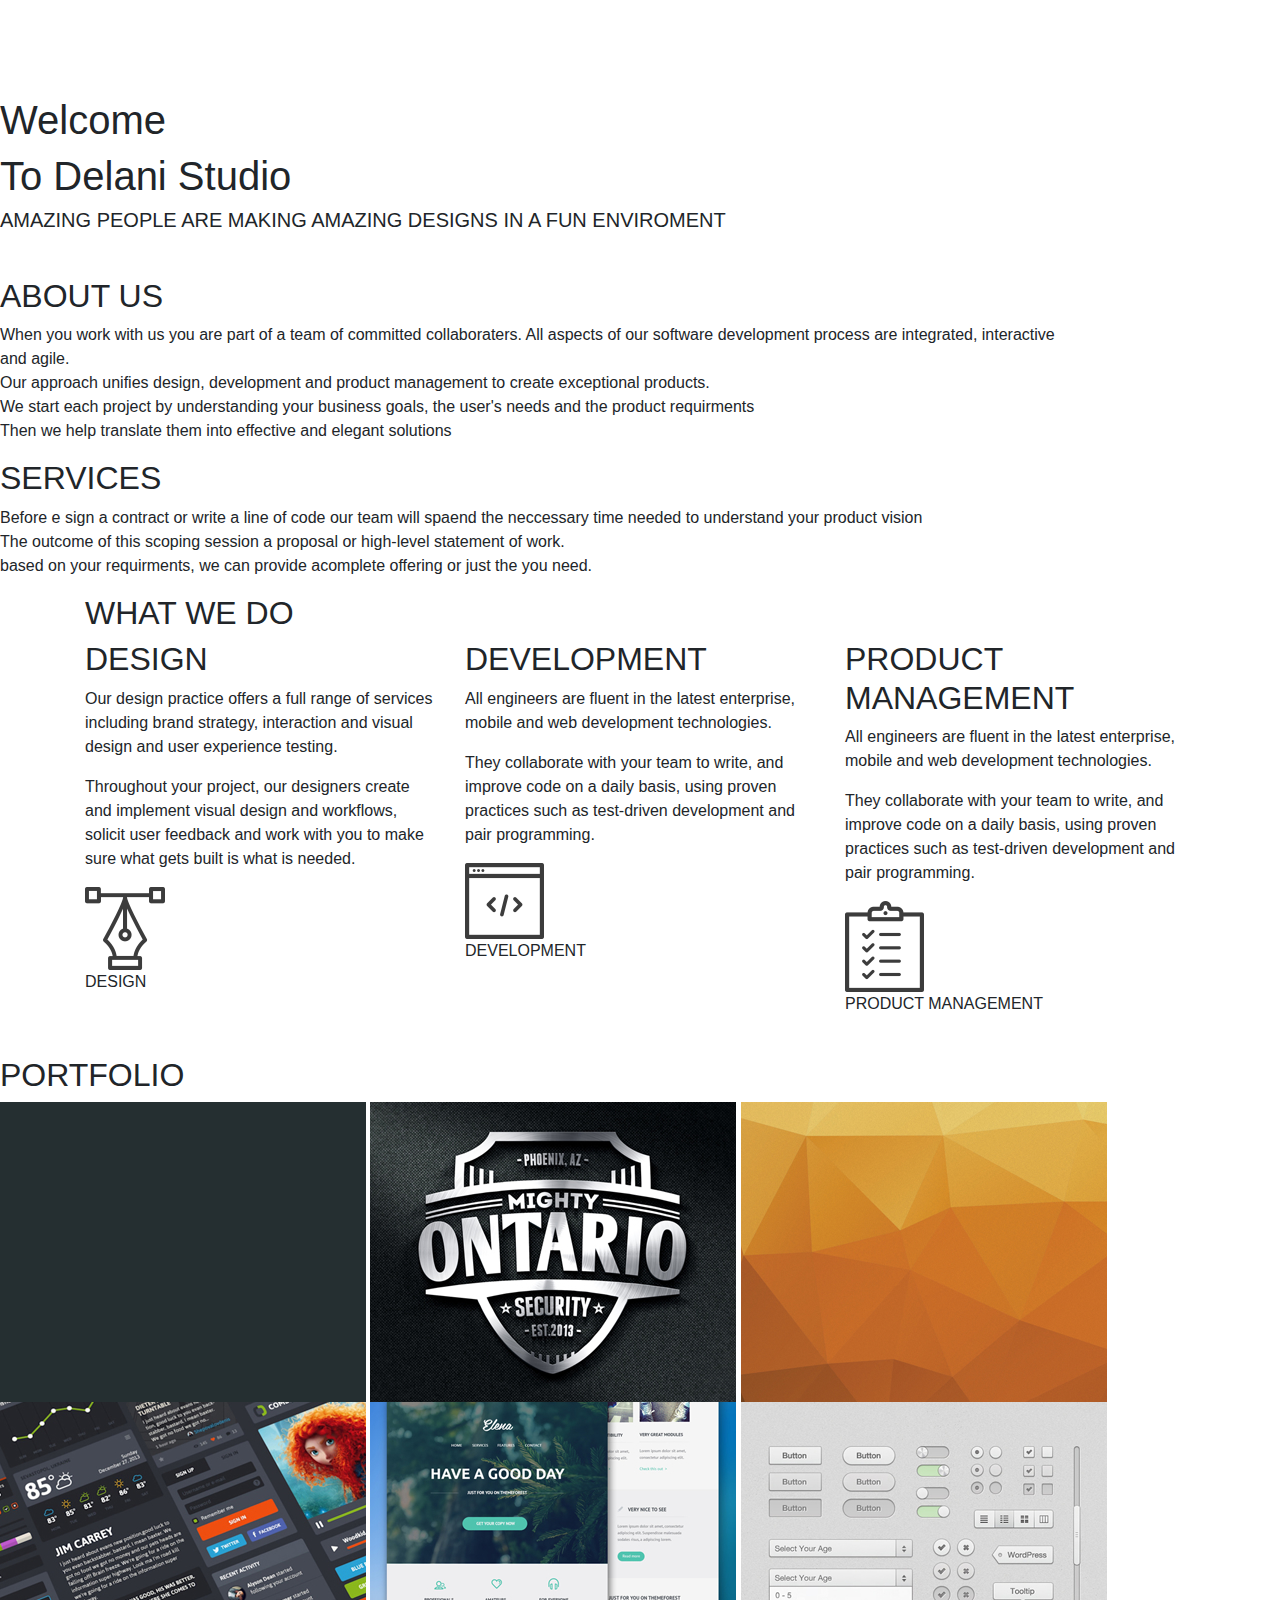
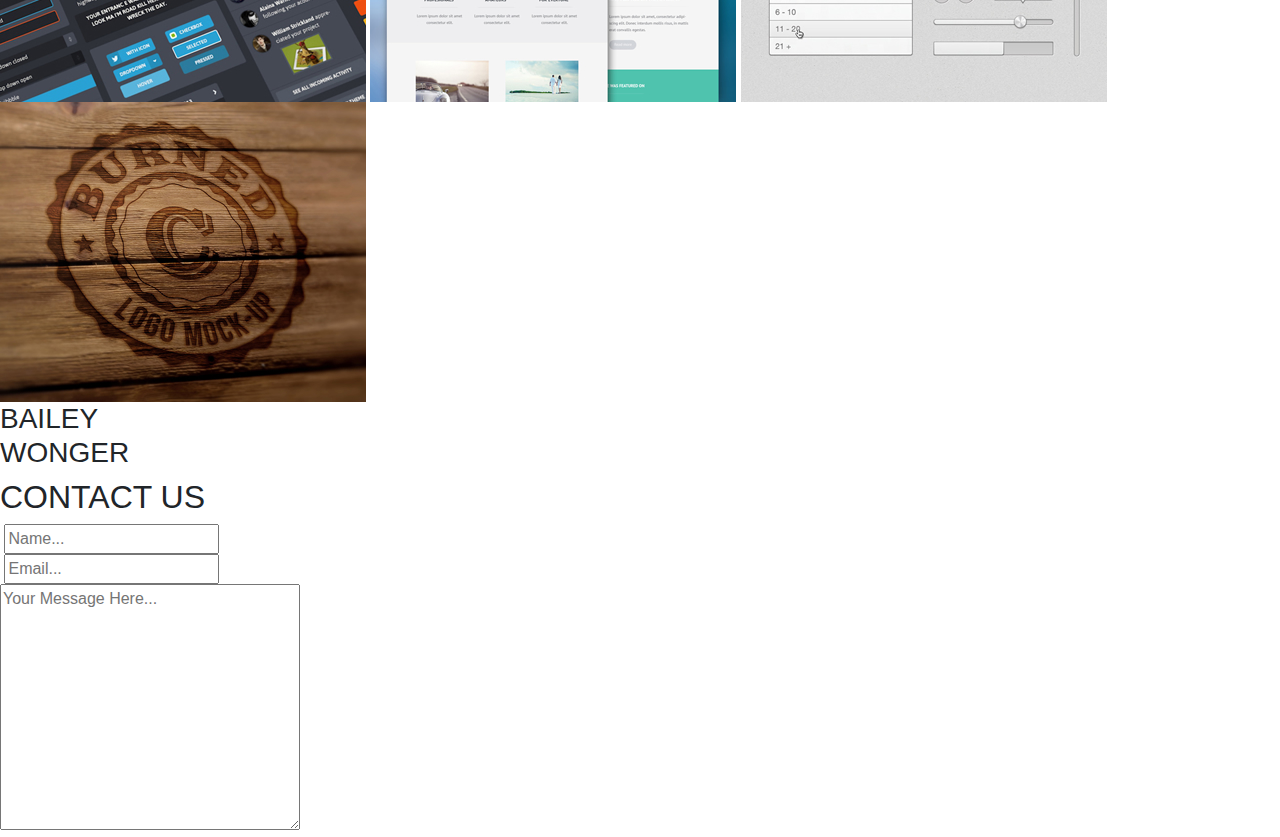
==== index.html @ fa034559 "add all files in the world" ====
<!DOCTYPE html>
<html lang="en">
<head>
    <meta charset="UTF-8">
    <meta http-equiv="X-UA-Compatible" content="IE=edge">
    <meta name="viewport" content="width=device-width, initial-scale=1.0">
    <link rel="stylesheet" href="Css/index.css">
    <link rel="stylesheet" href="https://stackpath.bootstrapcdn.com/bootstrap/4.3.1/css/bootstrap.min.css" integrity="sha384-ggOyR0iXCbMQv3Xipma34MD+dH/1fQ784/j6cY/iJTQUOhcWr7x9JvoRxT2MZw1T" crossorigin="anonymous">
    <title>Delani studio</title>
</head>
<body>
    <section class="first">
    <div class="yow">
       <div><img src="../../images/assets/logo/logo.png" alt=""></div> 
       <div><h1>Welcome</h1></div> 
       <div> <h1>To Delani Studio</h1></div>
      <div><h5>AMAZING PEOPLE ARE MAKING AMAZING DESIGNS IN A FUN ENVIROMENT</h5></div>  
    </div>
    <div class="click">
        <img src="../images/assets/mouse_click.png" alt="">
    </div>
    </section>
    <div class="about">
    <h2>ABOUT US</h2>
    <p>When you work with us you are part of a team of committed collaboraters. All aspects of our software development process are integrated, interactive <br> and agile. <br> Our approach unifies design, development and product management to create exceptional products. <br> We start each project by understanding your business goals, the user's needs and the product requirments <br> Then we help translate them into effective and elegant solutions</p>
    </div>

    <section class="lap">
        <h2>SERVICES</h2>
        <P>Before e sign a contract or write a line of code our team will spaend the neccessary time needed to understand your product vision <br> The outcome of this scoping session a proposal or high-level statement of work. <br> based on your requirments, we can provide acomplete offering or just the you need. </P>
    </section>
    
         
    <div class="container">
        <h2 id="hide">WHAT WE DO</h2>
        <div class="row">
          <div class="col-md-4">
            <div id="design">
              <h2 class="title">DESIGN</h2>
              <p>Our design practice offers a full range of services including brand strategy, interaction and visual design and user experience testing.</p>
                <p>Throughout your project, our designers create and implement visual design and workflows, solicit user feedback and work with you to make sure what gets built is what is needed.</p>
            </div>
            <div id="design-image">
              <img src="../images/assets/services_icons/design_icon.png" alt="design">
              <p>DESIGN</p>
            </div>
          </div>
        <div class="col-md-4">
          <div id="development">
            <h2 class="title">DEVELOPMENT</h2>
            <p>All engineers are fluent in the latest enterprise, mobile and web development technologies.</p>
               <p>They collaborate with your team to write, and improve code on a daily basis, using proven practices such as test-driven development and pair programming.</p>
          </div>
          <div id="development-image">
            <img src="../images/assets/services_icons/dev_icon.png" alt="development">
            <P>DEVELOPMENT</P>
          </div>
        </div>
      
        <div class="col-md-4">
          <div id="product">
            <h2 class="title">PRODUCT MANAGEMENT</h2>
            <p>All engineers are fluent in the latest enterprise, mobile and web development technologies.</p>
            <p>They collaborate with your team to write, and improve code on a daily basis, using proven practices such as test-driven development and pair programming.</p>
          </div>
          <div id="product-image">
            <img src="../images/assets/services_icons/product_icon.png" alt="products">
            <P>PRODUCT MANAGEMENT</P>
          </div>
  
        </div>
      </div>
      </div>
     <br>
     <div class="">
        <h2>PORTFOLIO</h2>
        <div class="grid">
        <img src="../../images/assets/portfolio/work4.jpg" alt="">
        <img src="../../images/assets/portfolio/work3.jpg" alt="">
        <img src="../../images/assets/portfolio/work2.jpg" alt="">
        <img src="../../images/assets/portfolio/work1.jpg" alt="">
        <img src="../../images/assets/portfolio/work5.jpg" alt="">
        <img src="../../images/assets/portfolio/work6.jpg" alt="">
        <img src="../../images/assets/portfolio/work7.jpg" alt="">
        <div class="bailey">
            <div class="overlay">
          
            <h3>BAILEY <br> WONGER</h3>
        </div>
    </div>
</div>
    </div>
    <section class="THEM">
        <h2 id="cont">CONTACT US</h2>

    <form class="last">
     <div>
        <label for="name"></label>
        <input type="text" id="name" placeholder="Name...">
        </div>
        <div>
        <label for="email"></label>
        <input type="text" id="email" placeholder="Email...">
       </div>
       <div><textarea name="mess" id="mess" cols="30" rows="10" placeholder="Your Message Here..."></textarea></div>
    </form>
    </section>
    <script src="./js/main.js"></script>
    <script src="./js/jquery-3.6.0.js"></script>
    <script src="https://cdnjs.cloudflare.com/ajax/libs/popper.js/1.14.7/umd/popper.min.js" integrity="sha384-UO2eT0CpHqdSJQ6hJty5KVphtPhzWj9WO1clHTMGa3JDZwrnQq4sF86dIHNDz0W1" crossorigin="anonymous"></script>
    <script src="https://stackpath.bootstrapcdn.com/bootstrap/4.3.1/js/bootstrap.min.js" integrity="sha384-JjSmVgyd0p3pXB1rRibZUAYoIIy6OrQ6VrjIEaFf/nJGzIxFDsf4x0xIM+B07jRM" crossorigin="anonymous"></script>   
</body>
</html>
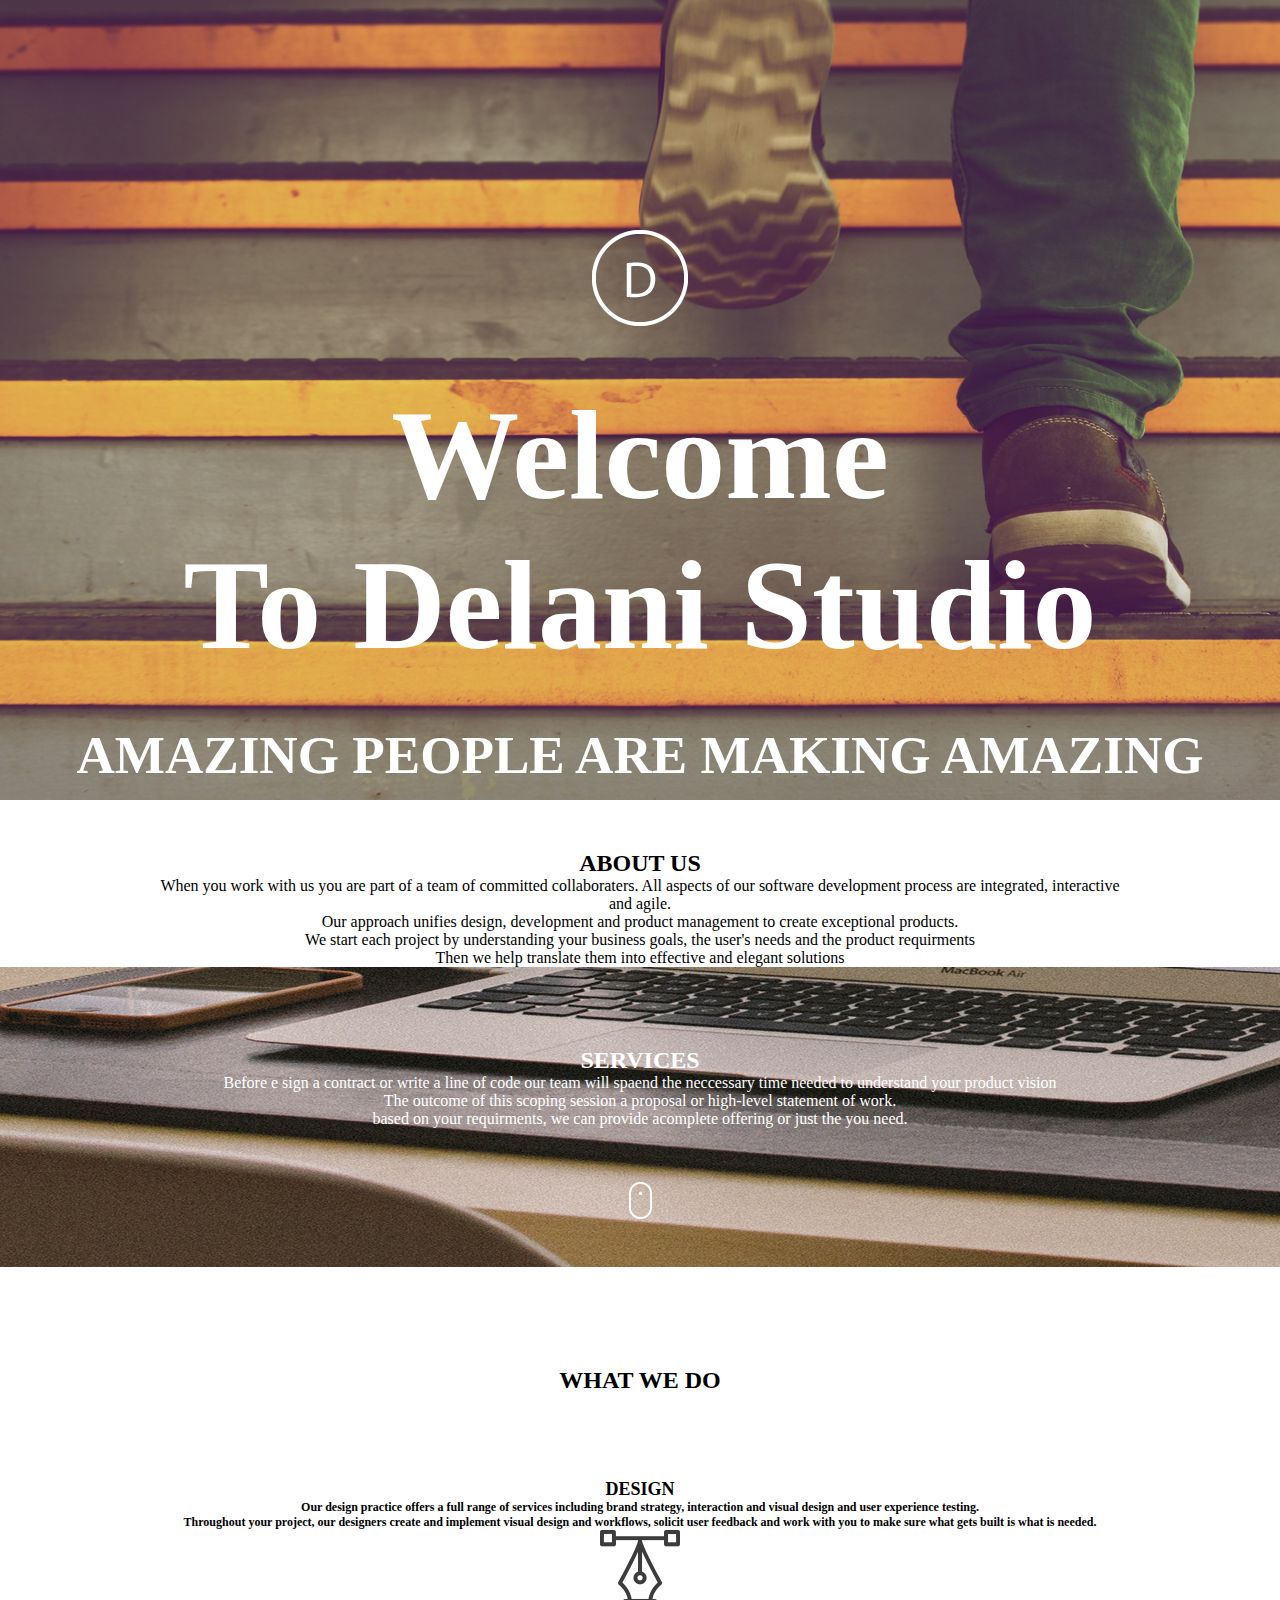
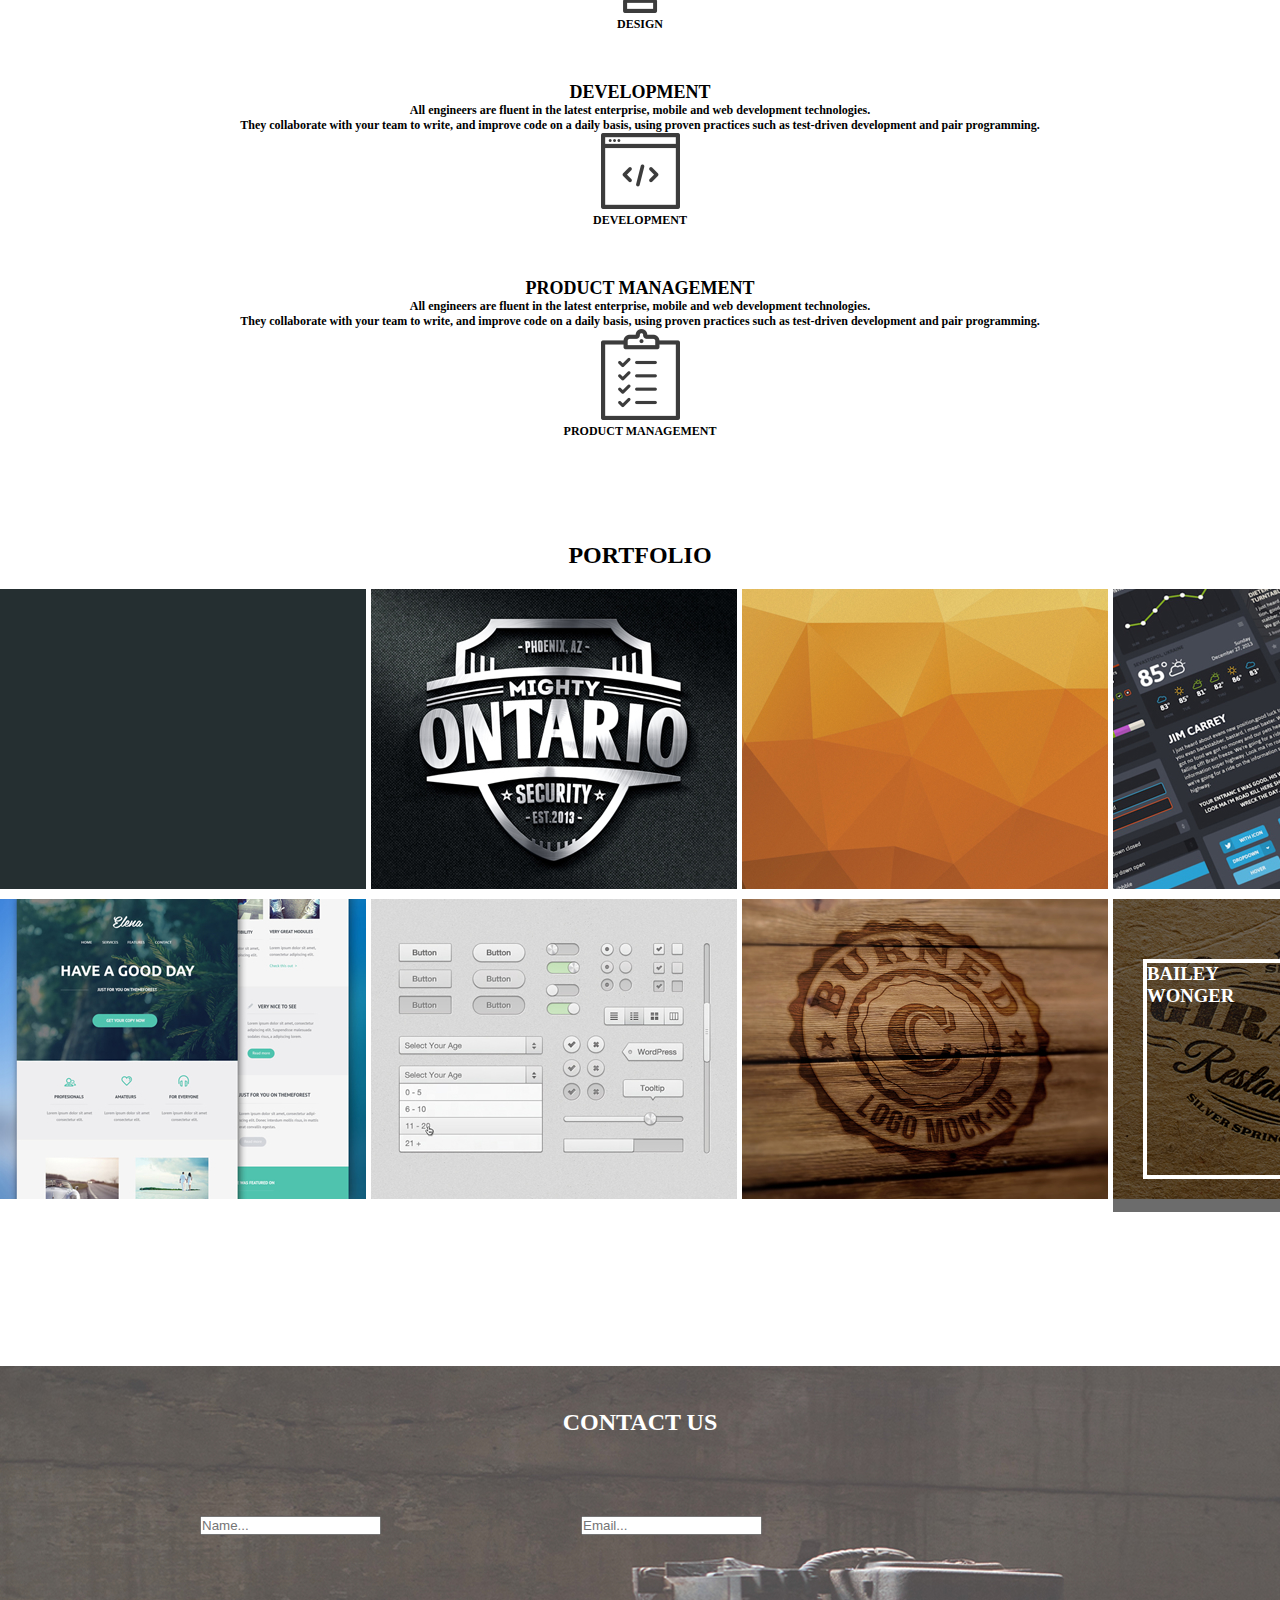
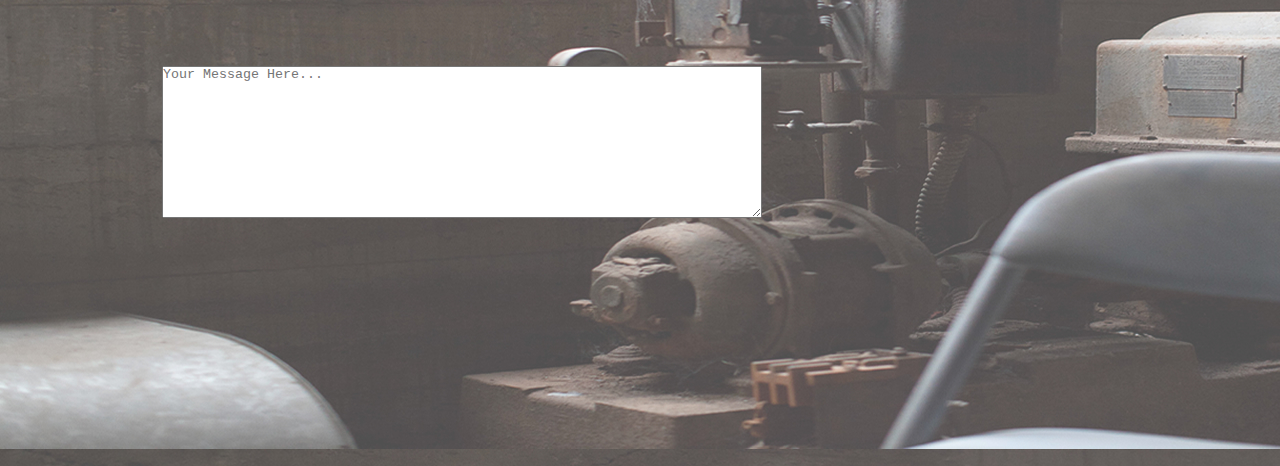
==== commit 16102793: "add files in the world" ====
--- a/index.html
+++ b/index.html
@@ -4,8 +4,10 @@
     <meta charset="UTF-8">
     <meta http-equiv="X-UA-Compatible" content="IE=edge">
     <meta name="viewport" content="width=device-width, initial-scale=1.0">
-    <link rel="stylesheet" href="Css/index.css">
-    <link rel="stylesheet" href="https://stackpath.bootstrapcdn.com/bootstrap/4.3.1/css/bootstrap.min.css" integrity="sha384-ggOyR0iXCbMQv3Xipma34MD+dH/1fQ784/j6cY/iJTQUOhcWr7x9JvoRxT2MZw1T" crossorigin="anonymous">
+    <link rel="stylesheet" href="./css/index.css">
+    <link rel="stylesheet" href="./css/bootstrap.css">
+  <script src="./js/main.js"></script>
+  <script src="./js/jquery-3.6.0.js"></script>
     <title>Delani studio</title>
 </head>
 <body>
--- a/css/index.css
+++ b/css/index.css
@@ -0,0 +1,136 @@
+*{
+    margin: 0%;
+    padding: 0%;
+    box-sizing: border-box;
+}
+
+.first{
+ background-image: url("../../images/assets/backgrounds/h_img.jpg");
+ background-size: cover;
+height: 800px; 
+background-position: center;
+color: white;
+text-align: center;
+}
+.yow{
+    display: inline-block;
+    margin-top: 230px;
+    line-height: 150px;
+    font-size: 4rem;
+   
+}
+.click{
+    margin-top: 202px;
+    height: 160px;
+}
+.lap{
+    background-image: url("../../images/assets/backgrounds/s_image.jpg");
+    height: 300px;
+    color: white;
+    text-align: center;
+
+}
+.lap h2{
+    padding-top: 80px;
+}
+.about{
+    text-align: center;
+}
+.grid{
+   display: grid;
+   grid-template-columns: auto auto auto auto;
+   gap: 10px 5px;
+   padding-top: 20px;
+}
+h2{
+    text-align: center;
+    padding-top: 50px;
+    
+}
+.overlay::after{
+    content: "";
+    width: 100%;
+    height: 68%;
+    background-color: rgba(0, 0, 0, 0.576);
+    position: absolute;
+    top: 0;
+    left: 0;
+}
+.overlay{
+   background-image: url("../../images/assets/portfolio/work8.jpg");
+   background-repeat: no-repeat;
+   padding: 20vh 0px;
+   position: relative;
+   z-index: 0;
+
+}
+.overlay h3{
+   margin-top: -90px;
+   margin-left: 30px;
+   margin-right: 30px;
+   color: white;
+   border: 4px white solid;
+   padding-bottom: 0px;
+}  
+.overlay > * {
+    z-index: 5;
+    position: relative;
+}
+   
+.bailey h3{
+    padding-bottom: 168px;
+    margin-top: -120px;
+}
+.last{
+  display: flex;
+  background-image: url("../../images/assets/backgrounds/c_image.jpg");
+  height: 700px;
+  width: 100%;
+}
+#name{
+    margin: 150px 200px;
+}
+#email{
+    margin-top: 150px;
+}
+
+#cont{
+    margin-bottom: -70px;
+    color: white;
+  }
+#mess{
+    margin: 300px -400px 300px -600px;
+    width: 600px;
+}
+
+.container{
+    padding-top: 50px;
+}
+.row{
+    padding: 35px;
+}
+.col-md-4{
+    text-emphasis: padding;
+    font-weight: bold;
+    text-align: center;
+    font-size: 12px;
+    
+}
+.head1{
+    font-size: 15px;
+    font-weight: bolder;
+}
+.head2{
+    font-size: 15px;
+}
+.head3{
+    font-size: 15px;
+}
+.design-info, .dev-info, .product-info{
+    display: none;
+}
+
+.image-click{
+    padding-top:50px;
+    padding-bottom: 0px;
+}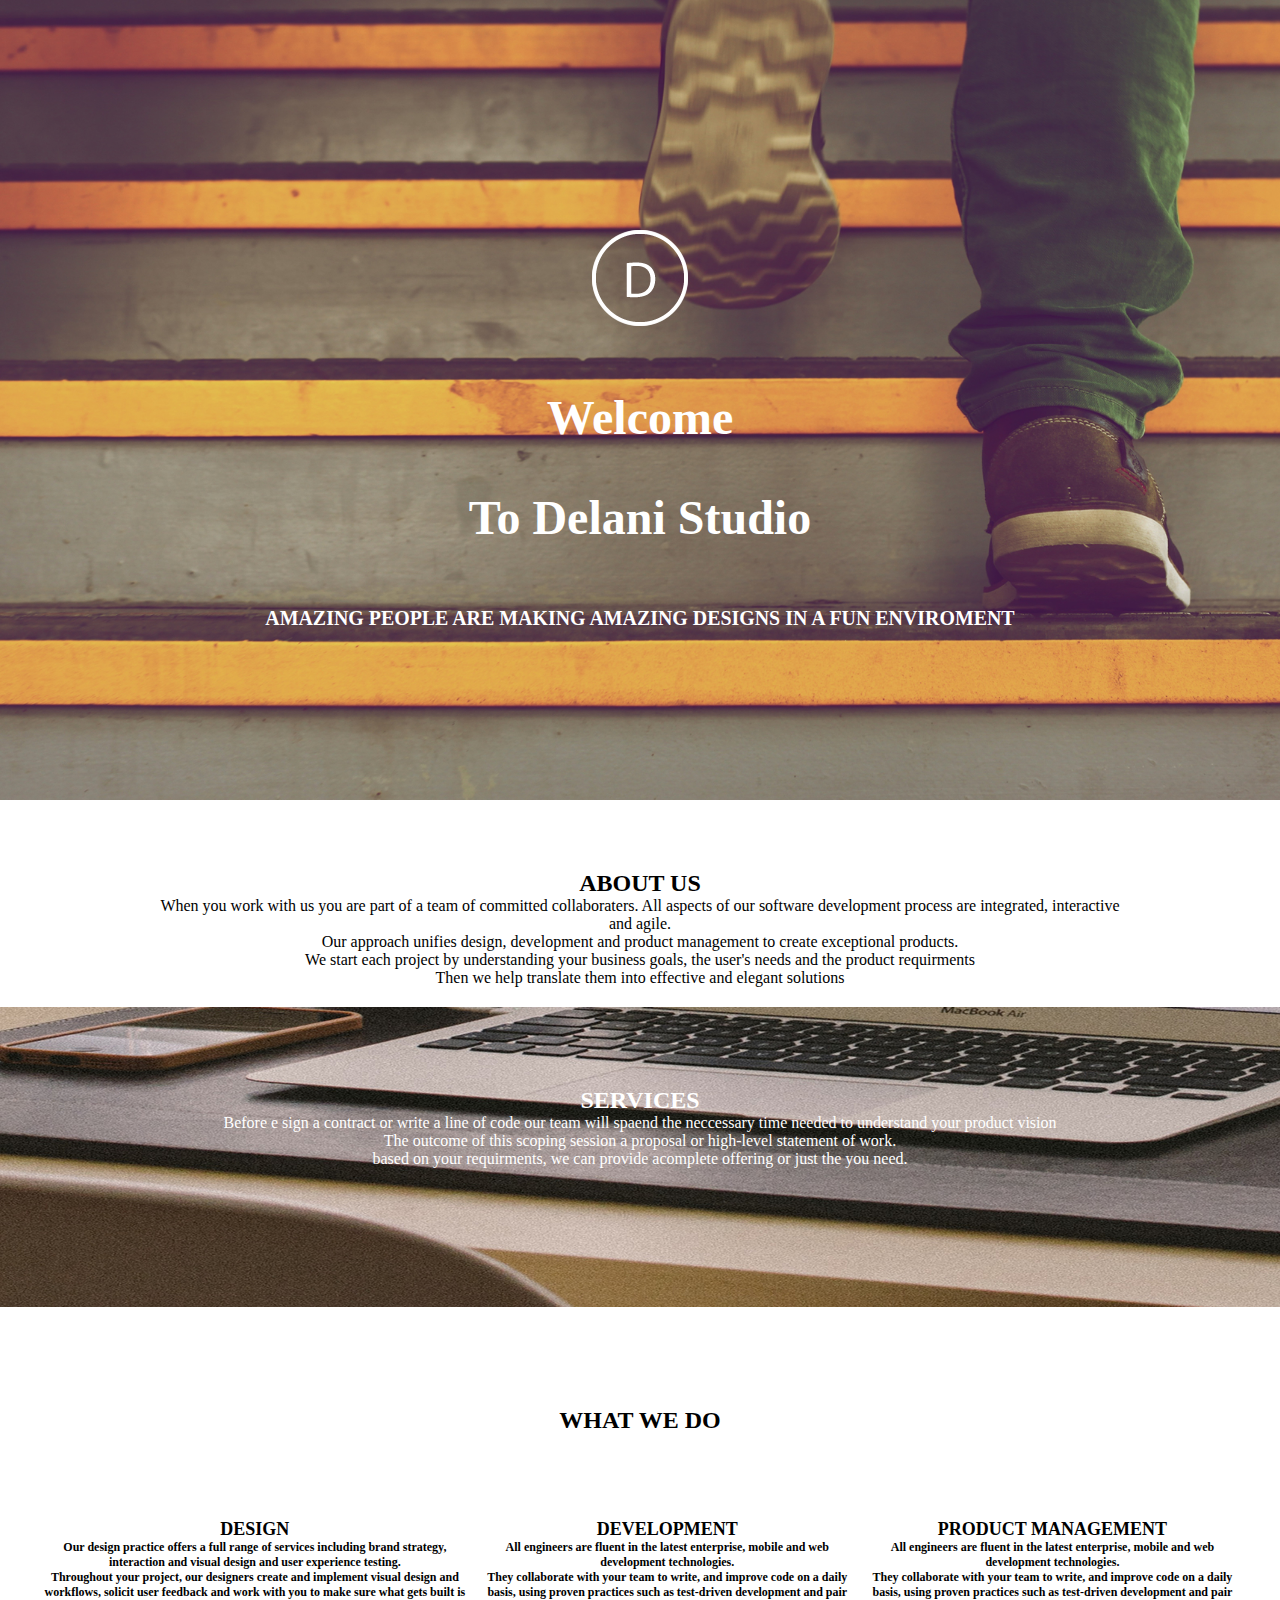
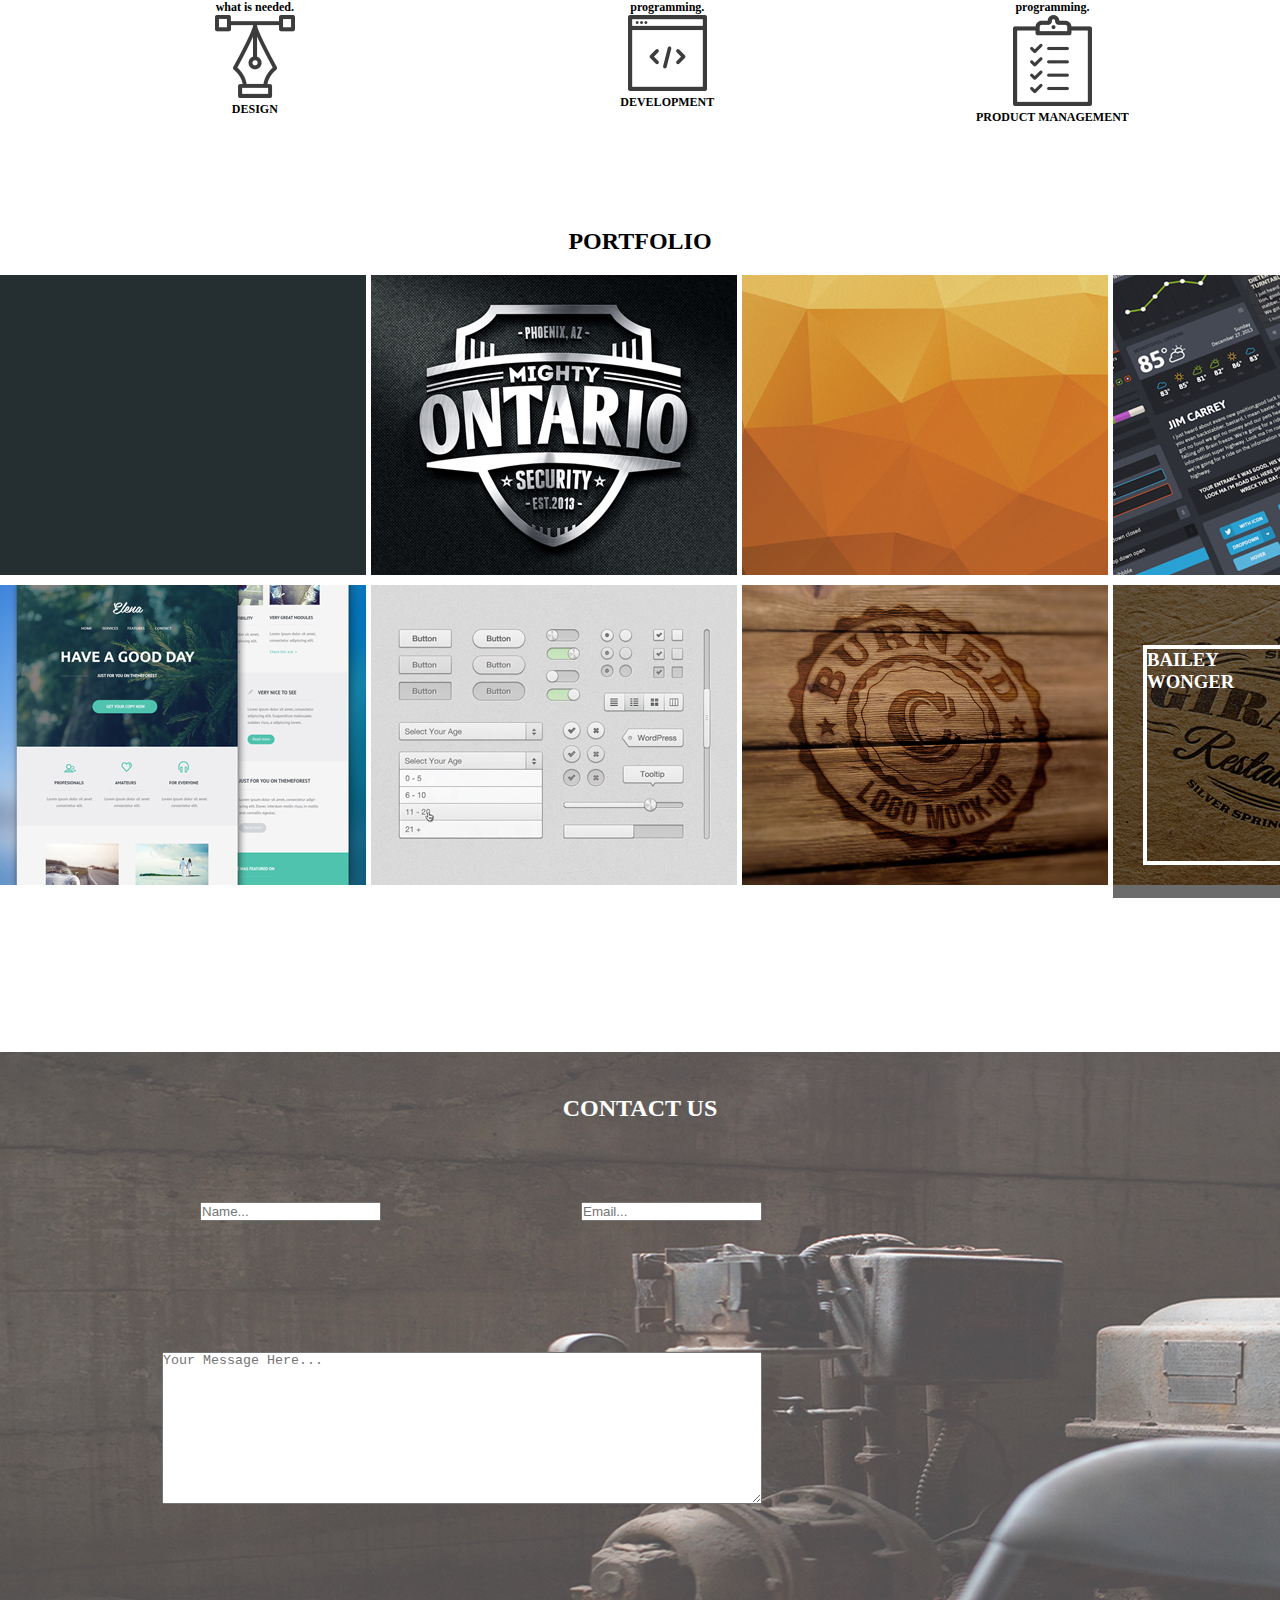
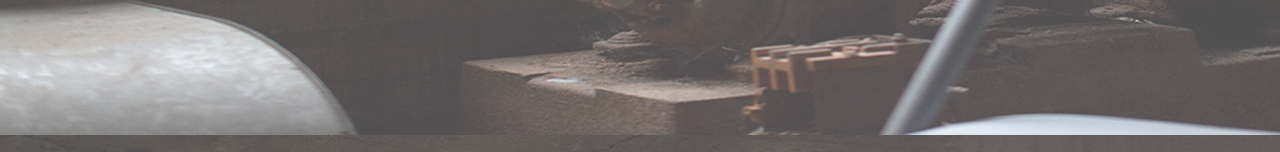
==== commit 901c61a4: "remove index.html to root folder" ====
--- a/index.html
+++ b/index.html
@@ -4,13 +4,14 @@
     <meta charset="UTF-8">
     <meta http-equiv="X-UA-Compatible" content="IE=edge">
     <meta name="viewport" content="width=device-width, initial-scale=1.0">
-    <link rel="stylesheet" href="./css/index.css">
-    <link rel="stylesheet" href="./css/bootstrap.css">
-  <script src="./js/main.js"></script>
-  <script src="./js/jquery-3.6.0.js"></script>
+    <link rel="stylesheet" href="../css/index.css">
+    <link rel="stylesheet" href="../css/bootstrap.css">
+  <script src="../js/main.js"></script>
+  <script src="../js/jquery-3.6.0.js"></script>
     <title>Delani studio</title>
 </head>
 <body>
+   
     <section class="first">
     <div class="yow">
        <div><img src="../../images/assets/logo/logo.png" alt=""></div> 
@@ -107,8 +108,8 @@
        <div><textarea name="mess" id="mess" cols="30" rows="10" placeholder="Your Message Here..."></textarea></div>
     </form>
     </section>
-    <script src="./js/main.js"></script>
-    <script src="./js/jquery-3.6.0.js"></script>
+    <script src="/js/main.js"></script>
+    <script src="../js/jquery-3.6.0.js"></script>
     <script src="https://cdnjs.cloudflare.com/ajax/libs/popper.js/1.14.7/umd/popper.min.js" integrity="sha384-UO2eT0CpHqdSJQ6hJty5KVphtPhzWj9WO1clHTMGa3JDZwrnQq4sF86dIHNDz0W1" crossorigin="anonymous"></script>
     <script src="https://stackpath.bootstrapcdn.com/bootstrap/4.3.1/js/bootstrap.min.js" integrity="sha384-JjSmVgyd0p3pXB1rRibZUAYoIIy6OrQ6VrjIEaFf/nJGzIxFDsf4x0xIM+B07jRM" crossorigin="anonymous"></script>   
 </body>
--- a/css/index.css
+++ b/css/index.css
@@ -15,8 +15,8 @@
 .yow{
     display: inline-block;
     margin-top: 230px;
-    line-height: 150px;
-    font-size: 4rem;
+    line-height: 100px;
+    font-size: 1.5rem;
    
 }
 .click{
@@ -35,6 +35,7 @@
 }
 .about{
     text-align: center;
+    margin: 20px
 }
 .grid{
    display: grid;
@@ -105,9 +106,12 @@
 
 .container{
     padding-top: 50px;
+    
 }
 .row{
     padding: 35px;
+    display: flex;
+    justify-content: space-between;
 }
 .col-md-4{
     text-emphasis: padding;
@@ -115,6 +119,10 @@
     text-align: center;
     font-size: 12px;
     
+}
+.body{
+    word-break: 4px;
+    letter-spacing: 5px;
 }
 .head1{
     font-size: 15px;
@@ -133,4 +141,4 @@
 .image-click{
     padding-top:50px;
     padding-bottom: 0px;
-}+}
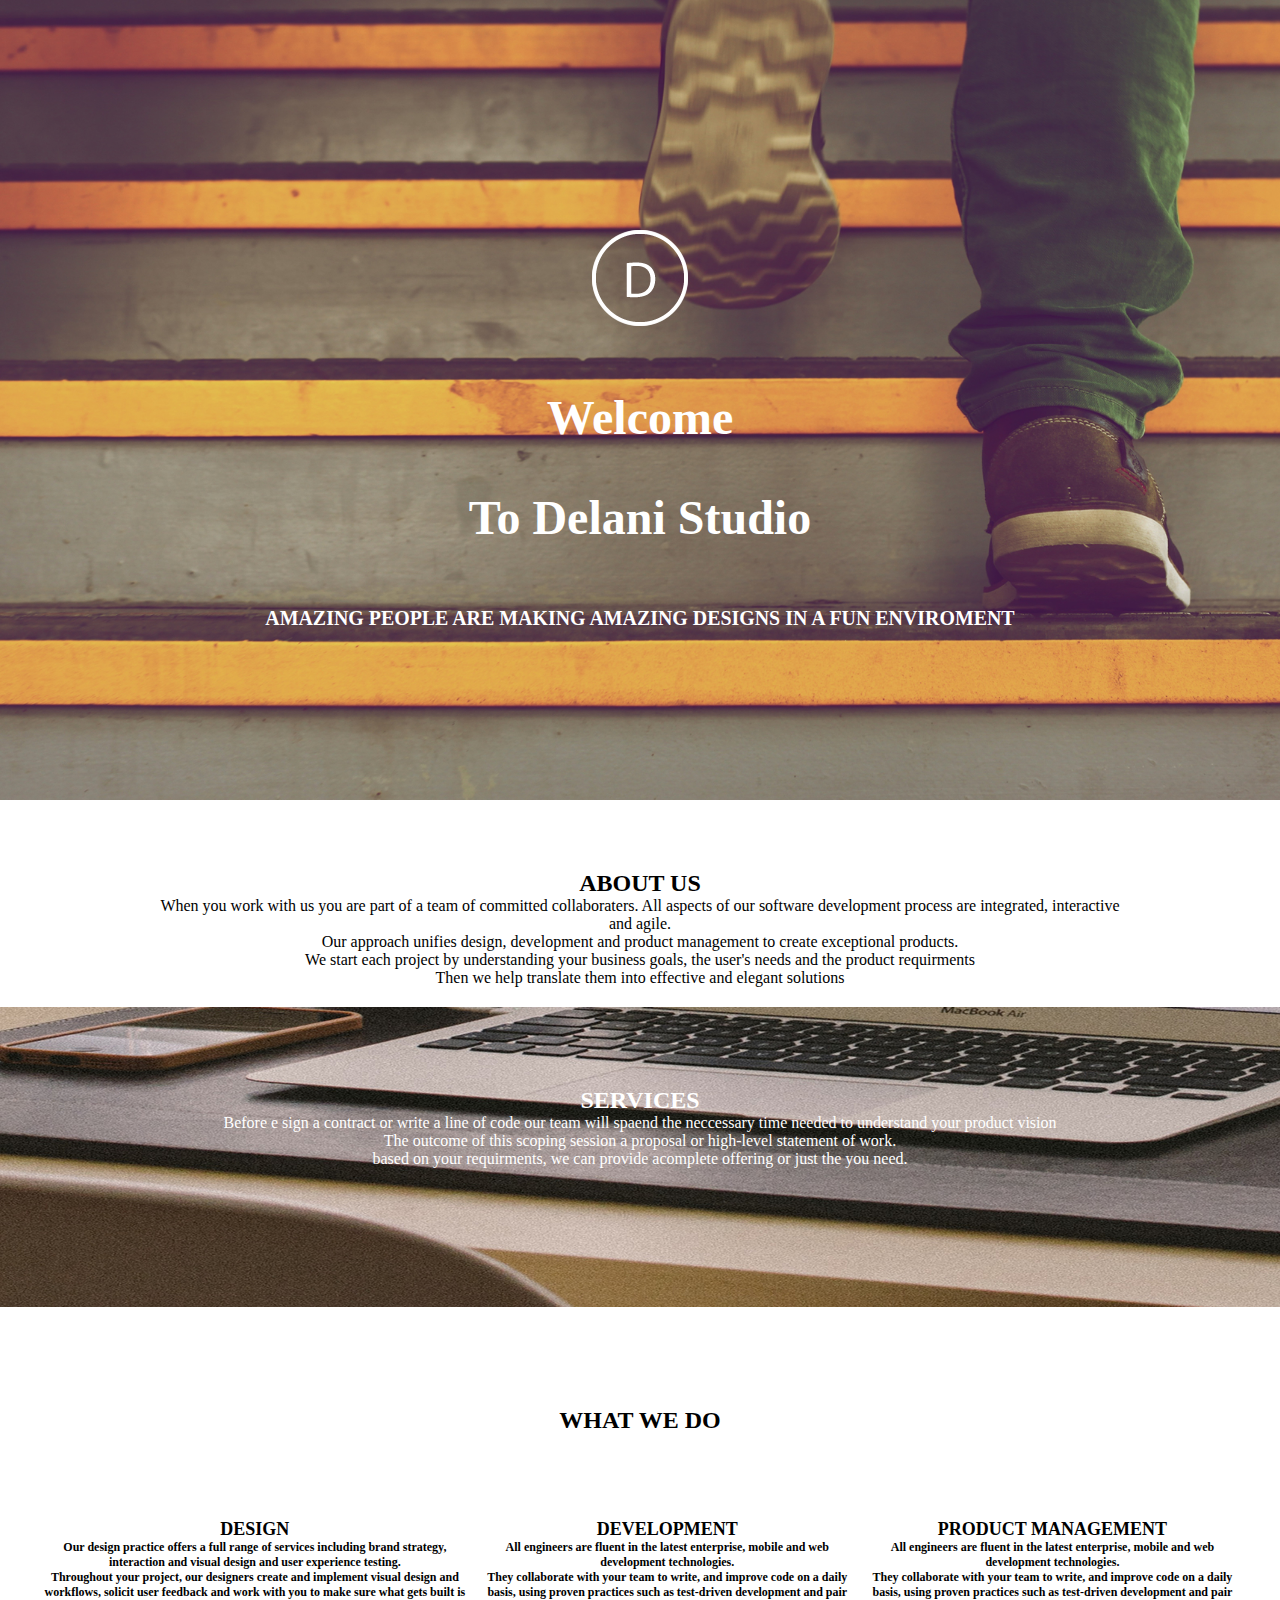
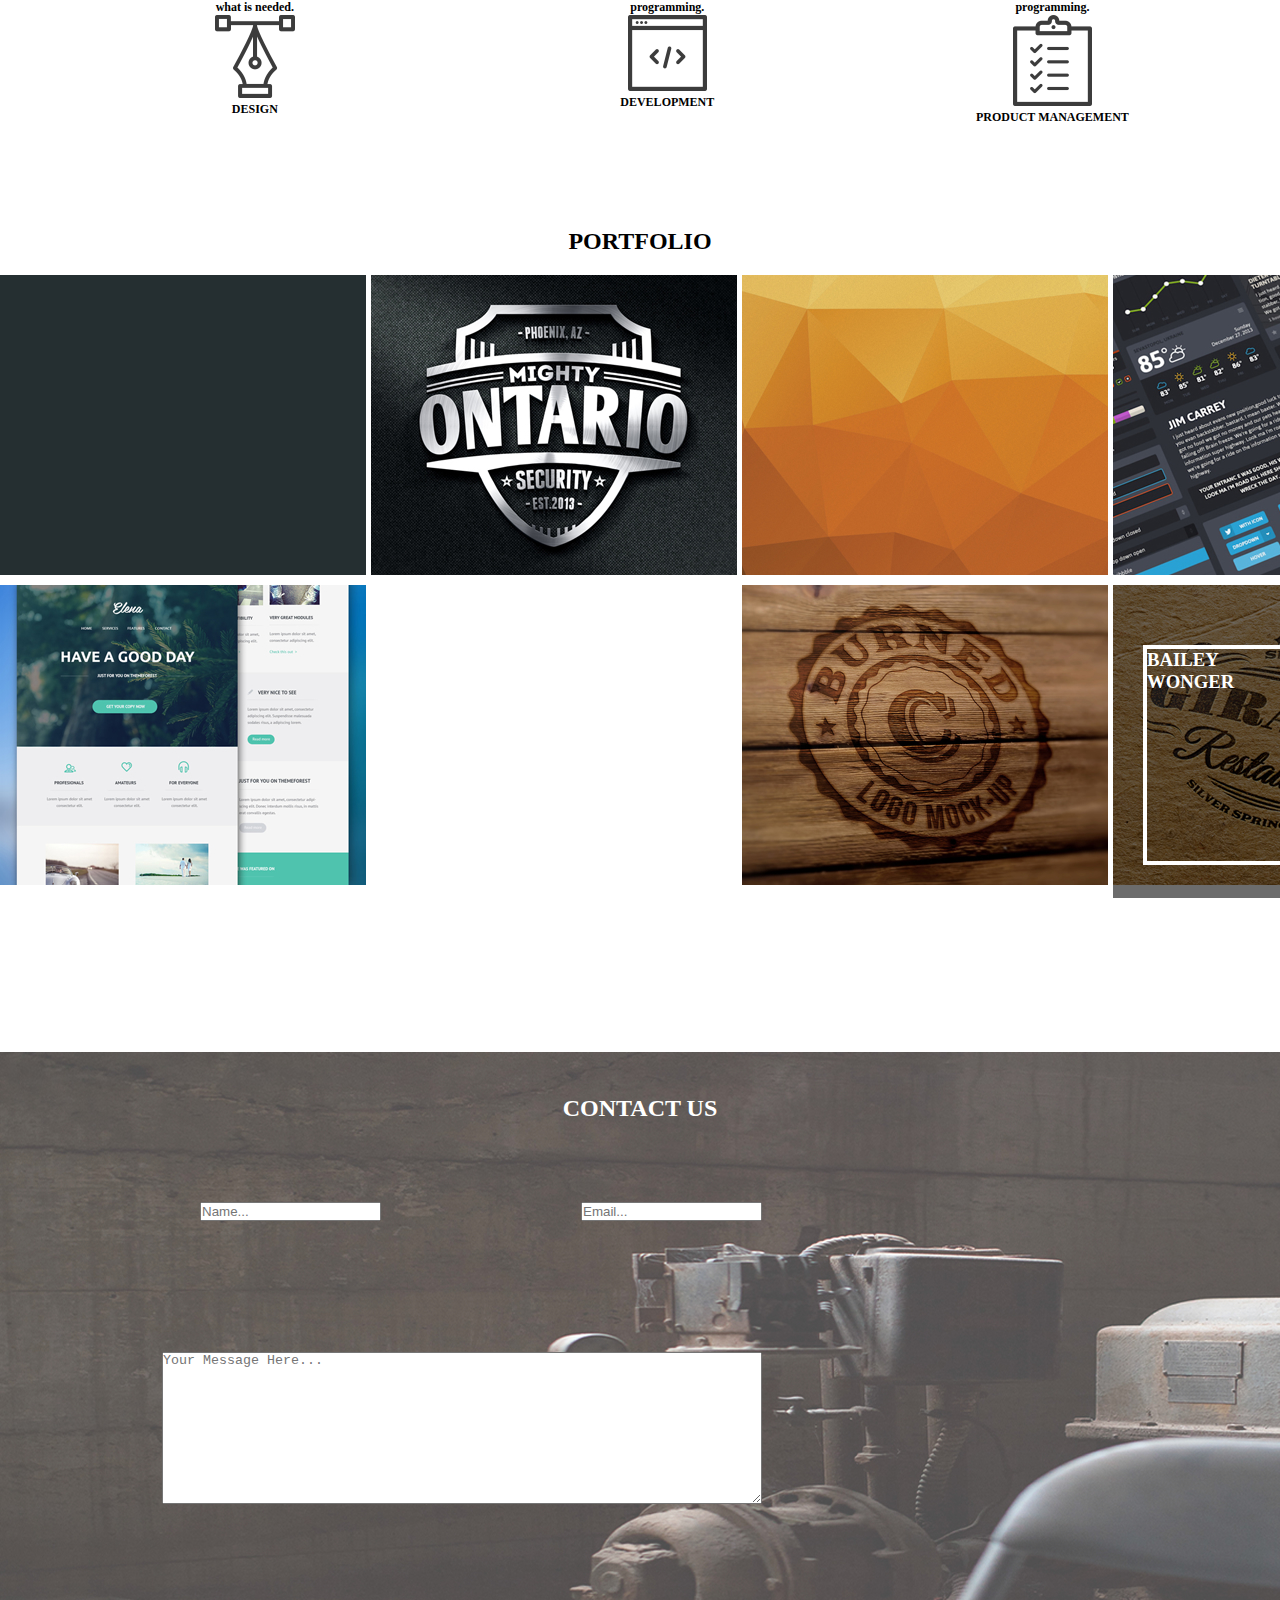
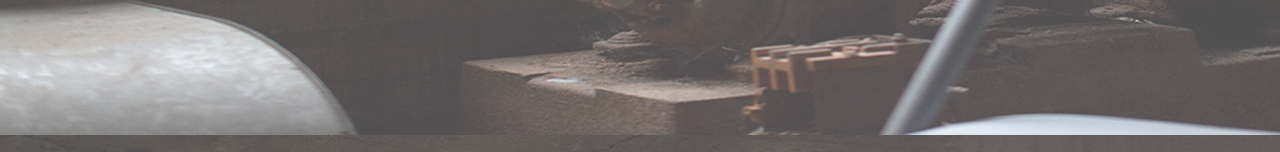
==== commit d4cab12a: "add index.html nd index.css" ====
--- a/index.html
+++ b/index.html
@@ -4,8 +4,8 @@
     <meta charset="UTF-8">
     <meta http-equiv="X-UA-Compatible" content="IE=edge">
     <meta name="viewport" content="width=device-width, initial-scale=1.0">
-    <link rel="stylesheet" href="../css/index.css">
-    <link rel="stylesheet" href="../css/bootstrap.css">
+    <link rel="stylesheet" href="./mycss/index.css">
+    <link rel="stylesheet" href="./mycss/bootstrap.css">
   <script src="../js/main.js"></script>
   <script src="../js/jquery-3.6.0.js"></script>
     <title>Delani studio</title>
@@ -14,13 +14,13 @@
    
     <section class="first">
     <div class="yow">
-       <div><img src="../../images/assets/logo/logo.png" alt=""></div> 
+       <div><img src="./image/assets/logo/logo.png" alt=""></div> 
        <div><h1>Welcome</h1></div> 
        <div> <h1>To Delani Studio</h1></div>
       <div><h5>AMAZING PEOPLE ARE MAKING AMAZING DESIGNS IN A FUN ENVIROMENT</h5></div>  
     </div>
     <div class="click">
-        <img src="../images/assets/mouse_click.png" alt="">
+        <img src="./image/assets/mouse_click.png" alt="">
     </div>
     </section>
     <div class="about">
@@ -44,7 +44,7 @@
                 <p>Throughout your project, our designers create and implement visual design and workflows, solicit user feedback and work with you to make sure what gets built is what is needed.</p>
             </div>
             <div id="design-image">
-              <img src="../images/assets/services_icons/design_icon.png" alt="design">
+              <img src="./image/assets/services_icons/design_icon.png" alt="design">
               <p>DESIGN</p>
             </div>
           </div>
@@ -55,7 +55,7 @@
                <p>They collaborate with your team to write, and improve code on a daily basis, using proven practices such as test-driven development and pair programming.</p>
           </div>
           <div id="development-image">
-            <img src="../images/assets/services_icons/dev_icon.png" alt="development">
+            <img src="./image/assets/services_icons/dev_icon.png" alt="development">
             <P>DEVELOPMENT</P>
           </div>
         </div>
@@ -67,7 +67,7 @@
             <p>They collaborate with your team to write, and improve code on a daily basis, using proven practices such as test-driven development and pair programming.</p>
           </div>
           <div id="product-image">
-            <img src="../images/assets/services_icons/product_icon.png" alt="products">
+            <img src="./image/assets/services_icons/product_icon.png" alt="products">
             <P>PRODUCT MANAGEMENT</P>
           </div>
   
@@ -78,13 +78,13 @@
      <div class="">
         <h2>PORTFOLIO</h2>
         <div class="grid">
-        <img src="../../images/assets/portfolio/work4.jpg" alt="">
-        <img src="../../images/assets/portfolio/work3.jpg" alt="">
-        <img src="../../images/assets/portfolio/work2.jpg" alt="">
-        <img src="../../images/assets/portfolio/work1.jpg" alt="">
-        <img src="../../images/assets/portfolio/work5.jpg" alt="">
-        <img src="../../images/assets/portfolio/work6.jpg" alt="">
-        <img src="../../images/assets/portfolio/work7.jpg" alt="">
+        <img src="./image/assets/portfolio/work4.jpg" alt="">
+        <img src="./image/assets/portfolio/work3.jpg" alt="">
+        <img src="./image/assets/portfolio/work2.jpg" alt="">
+        <img src="./image/assets/portfolio/work1.jpg" alt="">
+        <img src="./image/assets/portfolio/work5.jpg" alt="">
+        <img src=".image/assets/portfolio/work6.jpg" alt="">
+        <img src="./image/assets/portfolio/work7.jpg" alt="">
         <div class="bailey">
             <div class="overlay">
           
@@ -108,8 +108,8 @@
        <div><textarea name="mess" id="mess" cols="30" rows="10" placeholder="Your Message Here..."></textarea></div>
     </form>
     </section>
-    <script src="/js/main.js"></script>
-    <script src="../js/jquery-3.6.0.js"></script>
+    <script src="/script/jquery-3.6.0.js"></script>
+    <script src="./script/main.js"></script>
     <script src="https://cdnjs.cloudflare.com/ajax/libs/popper.js/1.14.7/umd/popper.min.js" integrity="sha384-UO2eT0CpHqdSJQ6hJty5KVphtPhzWj9WO1clHTMGa3JDZwrnQq4sF86dIHNDz0W1" crossorigin="anonymous"></script>
     <script src="https://stackpath.bootstrapcdn.com/bootstrap/4.3.1/js/bootstrap.min.js" integrity="sha384-JjSmVgyd0p3pXB1rRibZUAYoIIy6OrQ6VrjIEaFf/nJGzIxFDsf4x0xIM+B07jRM" crossorigin="anonymous"></script>   
 </body>
--- a/mycss/index.css
+++ b/mycss/index.css
@@ -0,0 +1,144 @@
+*{
+    margin: 0%;
+    padding: 0%;
+    box-sizing: border-box;
+}
+
+.first{
+ background-image: url("../image/assets/backgrounds/h_img.jpg");
+ background-size: cover;
+height: 800px; 
+background-position: center;
+color: white;
+text-align: center;
+}
+.yow{
+    display: inline-block;
+    margin-top: 230px;
+    line-height: 100px;
+    font-size: 1.5rem;
+   
+}
+.click{
+    margin-top: 202px;
+    height: 160px;
+}
+.lap{
+    background-image: url("../image/assets/backgrounds/s_image.jpg");
+    height: 300px;
+    color: white;
+    text-align: center;
+
+}
+.lap h2{
+    padding-top: 80px;
+}
+.about{
+    text-align: center;
+    margin: 20px
+}
+.grid{
+   display: grid;
+   grid-template-columns: auto auto auto auto;
+   gap: 10px 5px;
+   padding-top: 20px;
+}
+h2{
+    text-align: center;
+    padding-top: 50px;
+    
+}
+.overlay::after{
+    content: "";
+    width: 100%;
+    height: 68%;
+    background-color: rgba(0, 0, 0, 0.576);
+    position: absolute;
+    top: 0;
+    left: 0;
+}
+.overlay{
+   background-image: url("../image/assets/portfolio/work8.jpg");
+   background-repeat: no-repeat;
+   padding: 20vh 0px;
+   position: relative;
+   z-index: 0;
+
+}
+.overlay h3{
+   margin-top: -90px;
+   margin-left: 30px;
+   margin-right: 30px;
+   color: white;
+   border: 4px white solid;
+   padding-bottom: 0px;
+}  
+.overlay > * {
+    z-index: 5;
+    position: relative;
+}
+   
+.bailey h3{
+    padding-bottom: 168px;
+    margin-top: -120px;
+}
+.last{
+  display: flex;
+  background-image: url("../image/assets/backgrounds/c_image.jpg");
+  height: 700px;
+  width: 100%;
+}
+#name{
+    margin: 150px 200px;
+}
+#email{
+    margin-top: 150px;
+}
+
+#cont{
+    margin-bottom: -70px;
+    color: white;
+  }
+#mess{
+    margin: 300px -400px 300px -600px;
+    width: 600px;
+}
+
+.container{
+    padding-top: 50px;
+    
+}
+.row{
+    padding: 35px;
+    display: flex;
+    justify-content: space-between;
+}
+.col-md-4{
+    text-emphasis: padding;
+    font-weight: bold;
+    text-align: center;
+    font-size: 12px;
+    
+}
+.body{
+    word-break: 4px;
+    letter-spacing: 5px;
+}
+.head1{
+    font-size: 15px;
+    font-weight: bolder;
+}
+.head2{
+    font-size: 15px;
+}
+.head3{
+    font-size: 15px;
+}
+.design-info, .dev-info, .product-info{
+    display: none;
+}
+
+.image-click{
+    padding-top:50px;
+    padding-bottom: 0px;
+}
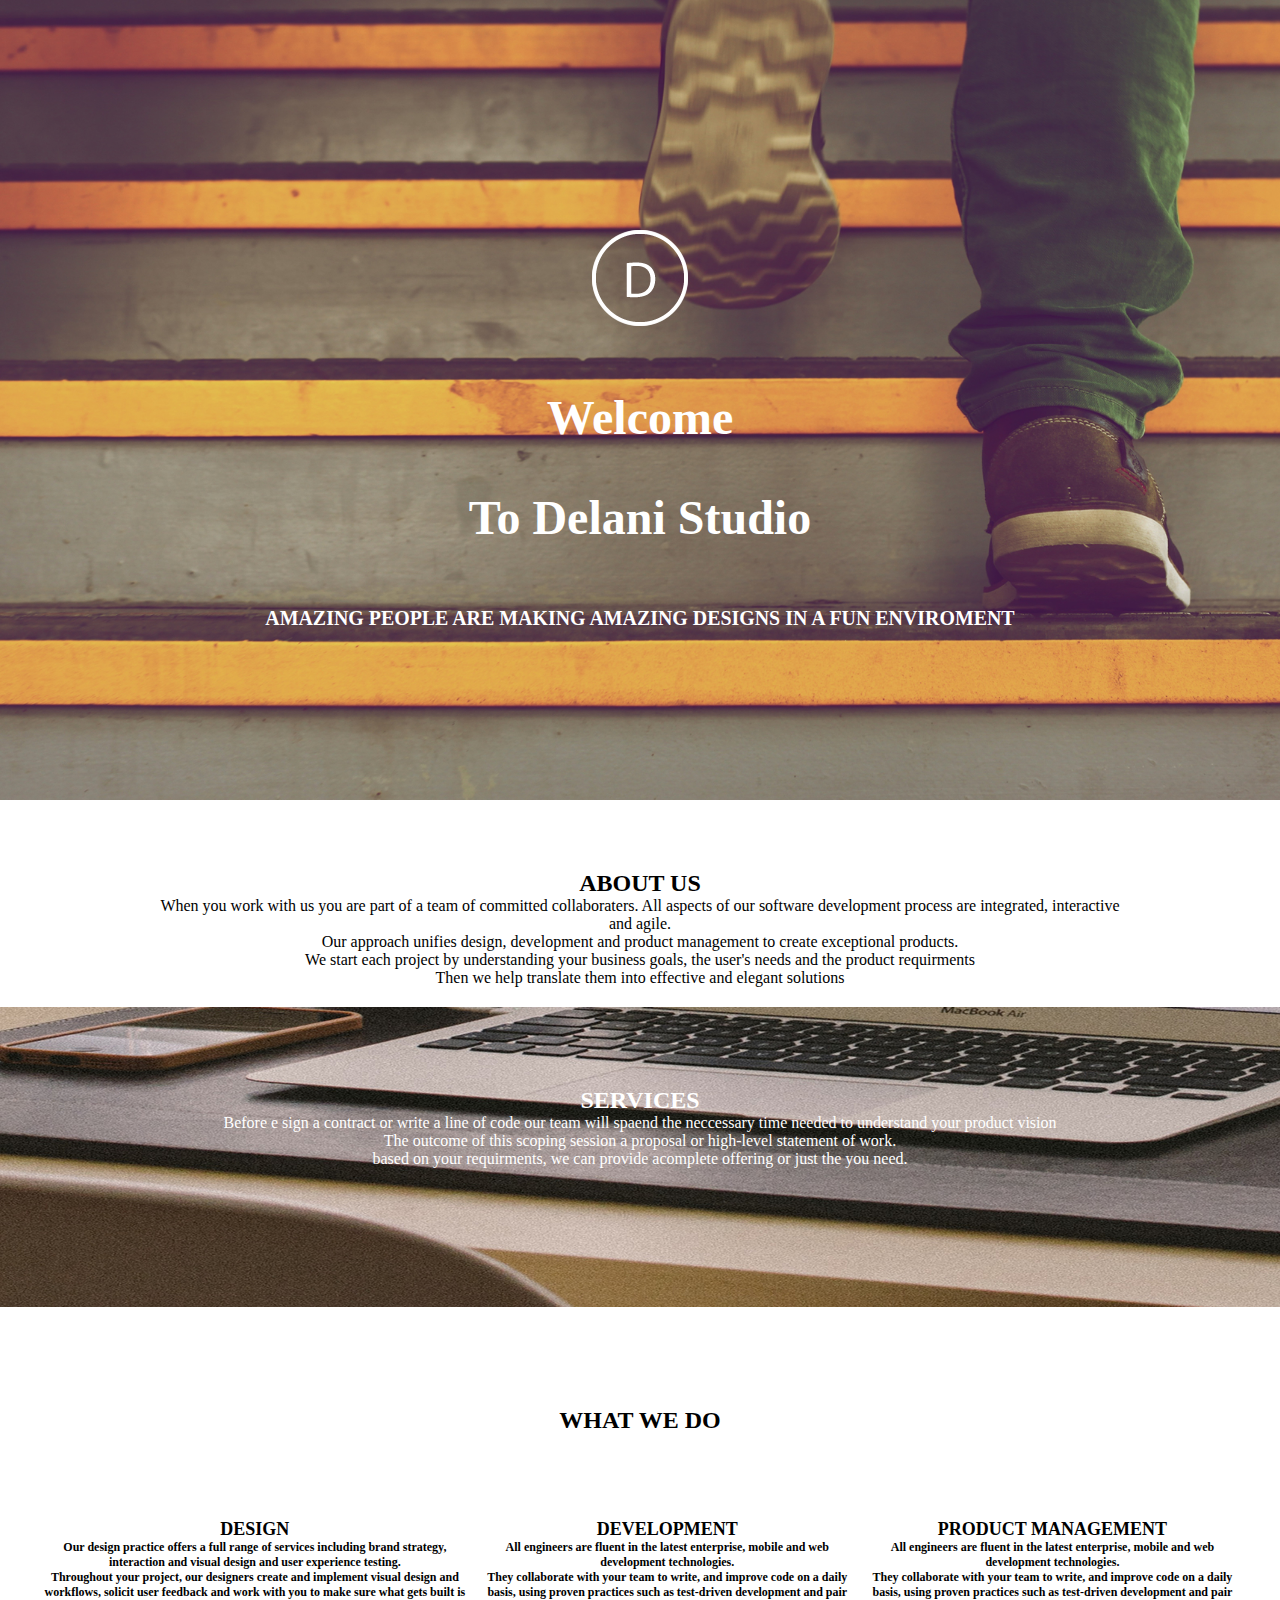
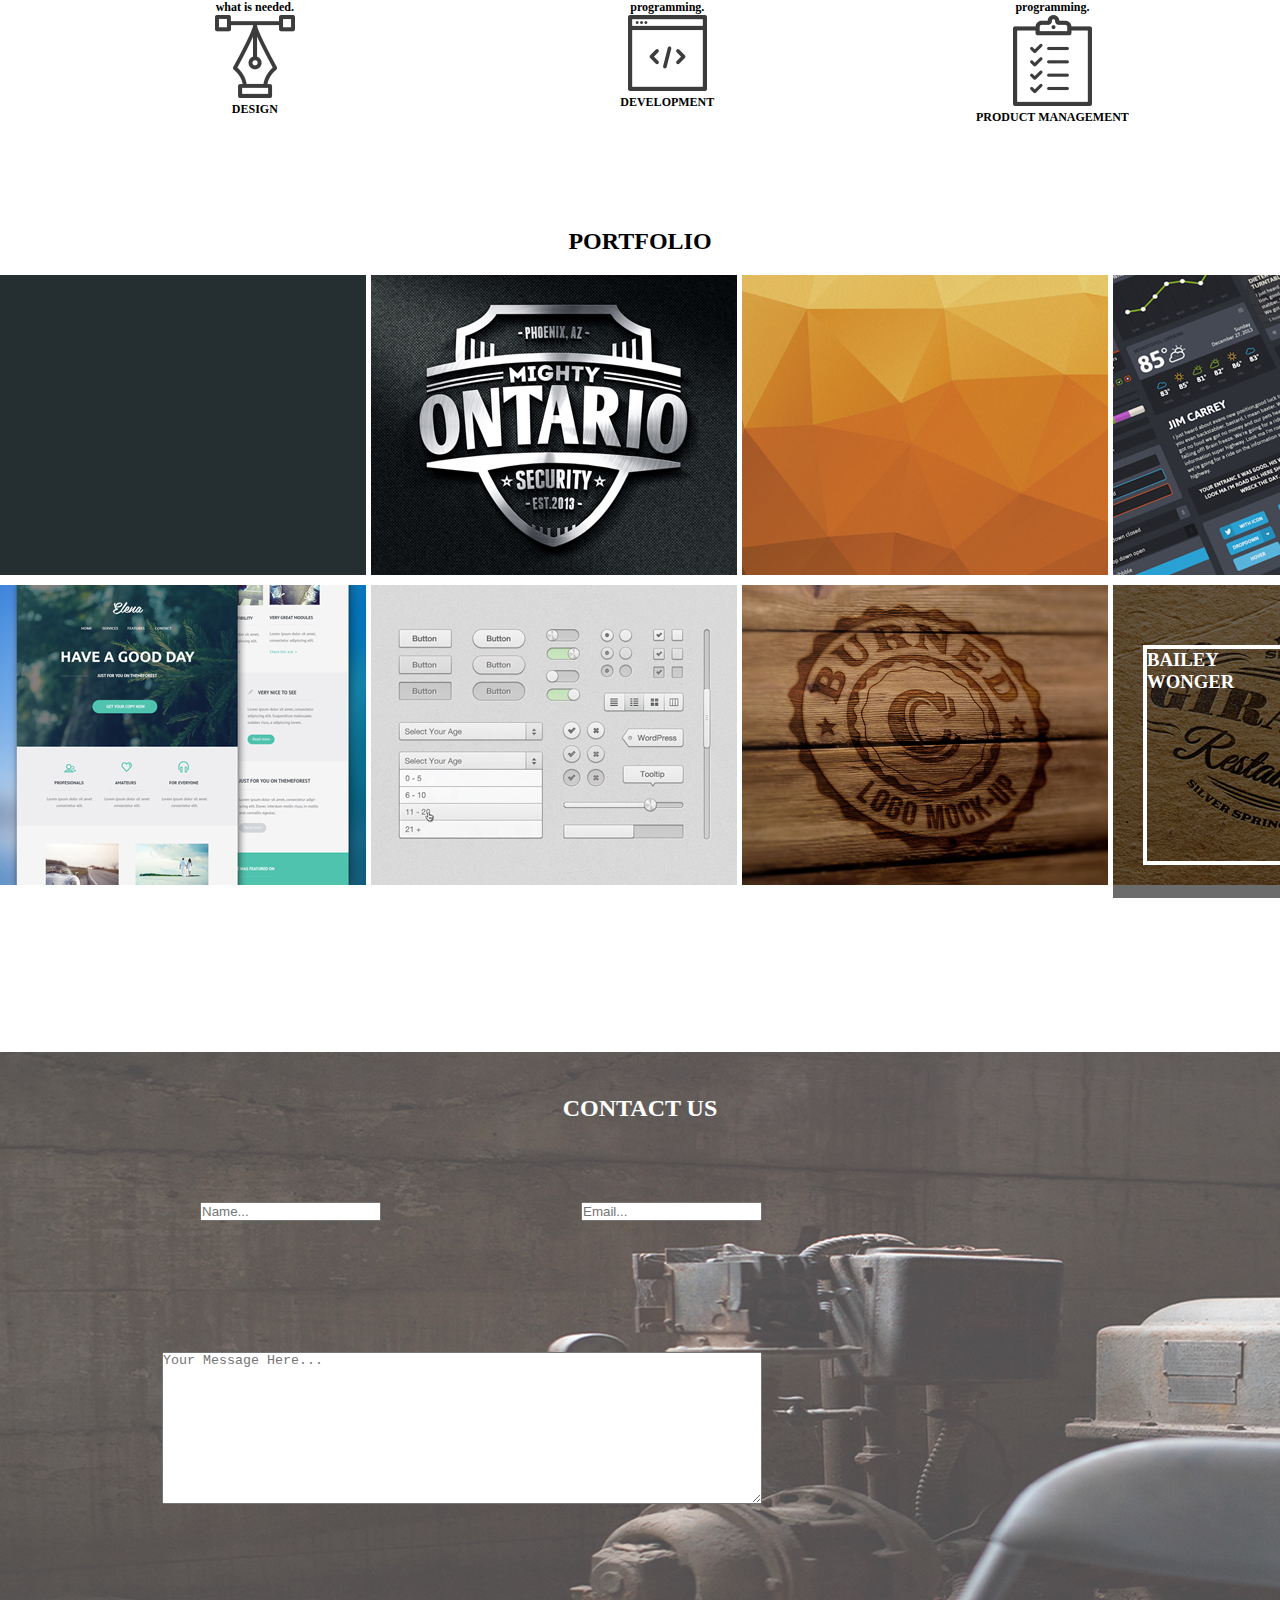
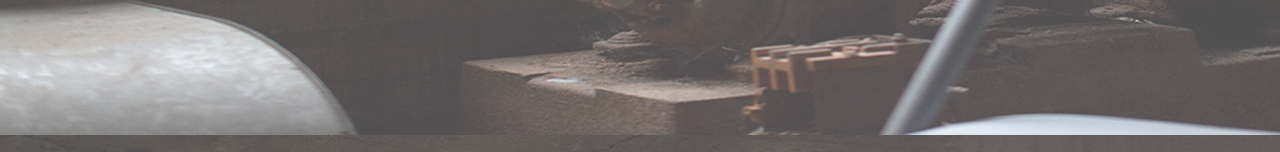
==== commit 17862906: "add image 6" ====
--- a/index.html
+++ b/index.html
@@ -6,8 +6,6 @@
     <meta name="viewport" content="width=device-width, initial-scale=1.0">
     <link rel="stylesheet" href="./mycss/index.css">
     <link rel="stylesheet" href="./mycss/bootstrap.css">
-  <script src="../js/main.js"></script>
-  <script src="../js/jquery-3.6.0.js"></script>
     <title>Delani studio</title>
 </head>
 <body>
@@ -83,7 +81,7 @@
         <img src="./image/assets/portfolio/work2.jpg" alt="">
         <img src="./image/assets/portfolio/work1.jpg" alt="">
         <img src="./image/assets/portfolio/work5.jpg" alt="">
-        <img src=".image/assets/portfolio/work6.jpg" alt="">
+        <img src="./image/assets/portfolio/work6.jpg" alt="">
         <img src="./image/assets/portfolio/work7.jpg" alt="">
         <div class="bailey">
             <div class="overlay">
@@ -108,7 +106,7 @@
        <div><textarea name="mess" id="mess" cols="30" rows="10" placeholder="Your Message Here..."></textarea></div>
     </form>
     </section>
-    <script src="/script/jquery-3.6.0.js"></script>
+    <script src="./script/jquery-3.6.0.js"></script>
     <script src="./script/main.js"></script>
     <script src="https://cdnjs.cloudflare.com/ajax/libs/popper.js/1.14.7/umd/popper.min.js" integrity="sha384-UO2eT0CpHqdSJQ6hJty5KVphtPhzWj9WO1clHTMGa3JDZwrnQq4sF86dIHNDz0W1" crossorigin="anonymous"></script>
     <script src="https://stackpath.bootstrapcdn.com/bootstrap/4.3.1/js/bootstrap.min.js" integrity="sha384-JjSmVgyd0p3pXB1rRibZUAYoIIy6OrQ6VrjIEaFf/nJGzIxFDsf4x0xIM+B07jRM" crossorigin="anonymous"></script>   
